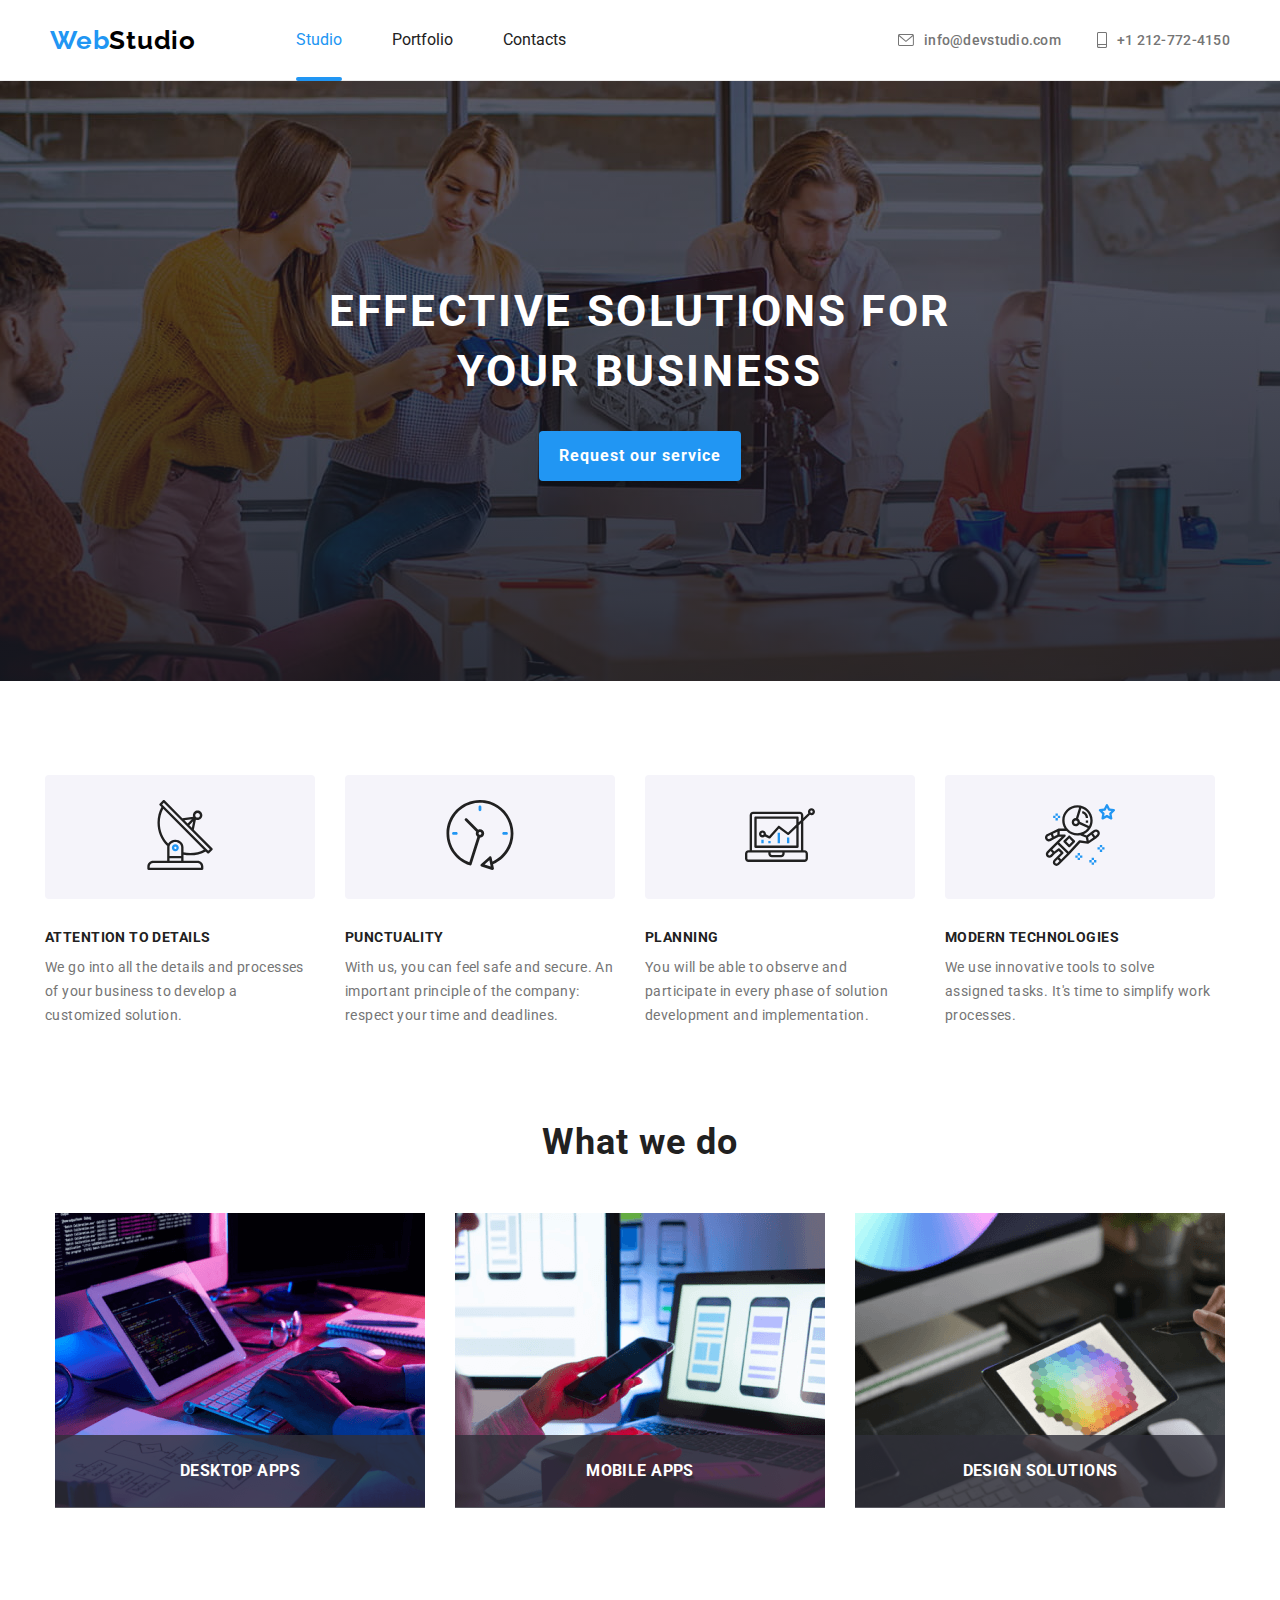
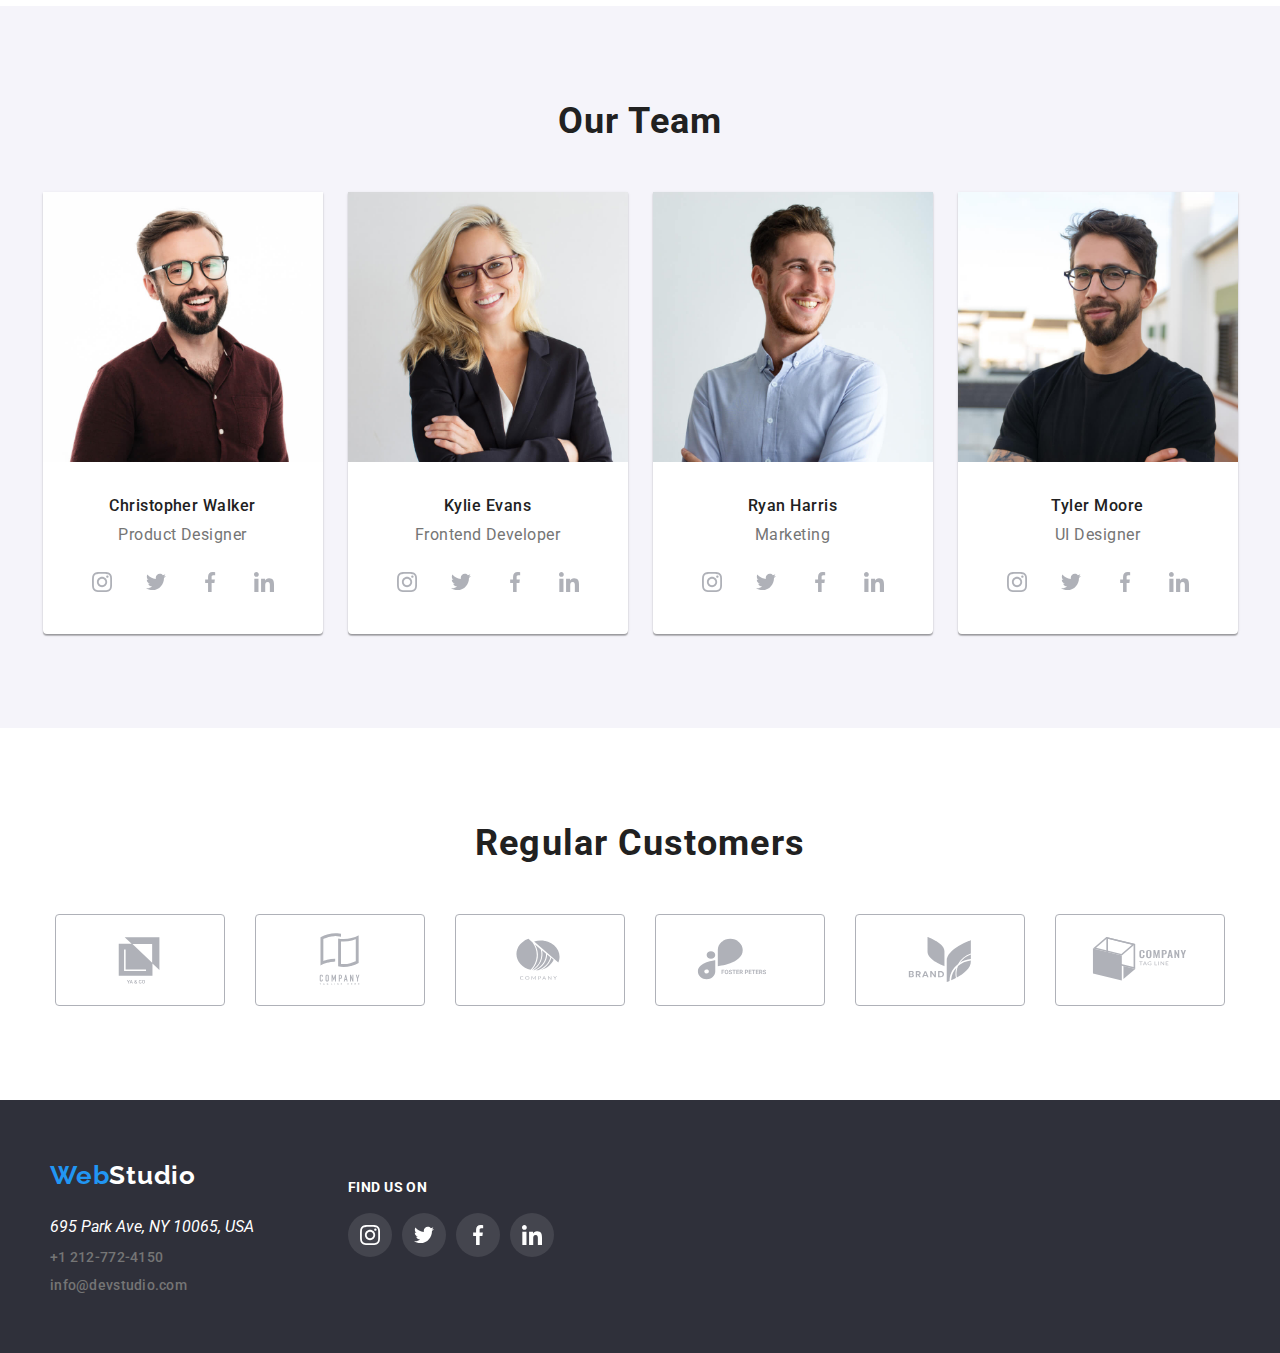
==== index.html @ 4e9e8c80 "cloned repository hw5" ====
<!DOCTYPE html>
<html lang="en">
  <head>
    <meta charset="UTF-8" />
    <meta name="viewport" content="width=device-width, initial-scale=1.0" />
    <link rel="preconnect" href="https://fonts.googleapis.com" />
    <link rel="preconnect" href="https://fonts.gstatic.com" crossorigin />
    <link rel="stylesheet" href="./css/modern-normalize.css" />
    <link rel="stylesheet" href="./css/fonts.css" />
    <link rel="stylesheet" href="./css/styles.css" />
    <title>WebStudio</title>
  </head>

  <body class="container">
    <header class="border-header">
      <div class="global-header">
        <div>
          <a href="index.html" class="logo"
            ><span class="logo-web">Web</span>Studio</a
          >
        </div>
        <div class="nav-header">
          <nav>
            <ul class="menu">
              <li><a href="index.html" class="active-link link">Studio</a></li>
              <li><a href="portfolio.html" class="link">Portfolio</a></li>
              <li><a href="contacts.html" class="link">Contacts</a></li>
            </ul>
          </nav>
        </div>
        <div class="header-contacts">
          <a href="mailto:info@devstudio.com" class="link contact"
            ><span
              ><svg class="icon-envelope">
                <use href="images/icons.svg#icon-envelope"></use></svg></span
            >info@devstudio.com</a
          >
          <a href="tel:+1212-772-4150" class="link contact"
            ><span>
              <svg class="icon-smartphone">
                <use href="images/icons.svg#icon-smartphone"></use></svg></span
            >+1 212-772-4150</a
          >
        </div>
      </div>
    </header>
    <main class="container">
      <div class="hero-section section">
        <section class="hero-container">
          <h1>EFFECTIVE SOLUTIONS FOR YOUR BUSINESS</h1>
          <button data-modal-open class="button-cta">
            Request our service
          </button>
        </section>
      </div>

      <section class="list-about-container section">
        <ul class="list-about">
          <li class="about-box">
            <div class="features-icon">
              <svg>
                <use href="images/icons.svg#icon-antenna"></use>
              </svg>
            </div>
            <h4>ATTENTION TO DETAILS</h4>
            <p>
              We go into all the details and processes of your business to
              develop a customized solution.
            </p>
          </li>
          <li class="about-box">
            <div class="features-icon">
              <svg>
                <use href="images/icons.svg#icon-clock"></use>
              </svg>
            </div>
            <h4>PUNCTUALITY</h4>
            <p>
              With us, you can feel safe and secure. An important principle of
              the company: respect your time and deadlines.
            </p>
          </li>
          <li class="about-box">
            <div class="features-icon">
              <svg>
                <use href="images/icons.svg#icon-diagram"></use>
              </svg>
            </div>
            <h4>PLANNING</h4>
            <p>
              You will be able to observe and participate in every phase of
              solution development and implementation.
            </p>
          </li>
          <li class="about-box">
            <div class="features-icon">
              <svg>
                <use href="images/icons.svg#icon-astronaut"></use>
              </svg>
            </div>
            <h4>MODERN TECHNOLOGIES</h4>
            <p>
              We use innovative tools to solve assigned tasks. It's time to
              simplify work processes.
            </p>
          </li>
        </ul>
      </section>

      <section class="images-section section">
        <h2>What we do</h2>
        <ul class="images">
          <li class="images-elements">
            <img
              height="294"
              width="370"
              src="images/box_1.png"
              alt="person using the computer"
            />
            <div class="overlay-text">
              <h4>DESKTOP APPS</h4>
            </div>
          </li>
          <li class="images-elements">
            <img
              height="294"
              width="370"
              src="images/box_2.png"
              alt="person using a smartphone"
            />
            <div class="overlay-text">
              <h4>Mobile APPS</h4>
            </div>
          </li>
          <li class="images-elements">
            <img
              height="294"
              width="370"
              src="images/box_3.png"
              alt="person using a tablet"
            />
            <div class="overlay-text">
              <h4>DESIGN SOLUTIONS</h4>
            </div>
          </li>
        </ul>
      </section>

      <section class="team-section section">
        <div class="team-container">
          <h2>Our Team</h2>
          <ul class="team-box">
            <li class="team-member">
              <img
                height="270"
                width="280"
                src="images/team_1.jpg"
                alt="Christopher Walker Product Designer"
              />
              <div class="team-description">
                <h5>Christopher Walker</h5>
                <p>Product Designer</p>
              </div>
              <div class="icons-list">
                <a
                  href="https://www.instagram.com"
                  class="icon"
                  aria-label="Instagram"
                >
                  <svg>
                    <use href="images/icons.svg#icon-instagram"></use>
                  </svg>
                </a>
                <a
                  href="https://www.twitter.com"
                  class="icon"
                  aria-label="Twitter"
                >
                  <svg>
                    <use href="images/icons.svg#icon-twitter"></use>
                  </svg>
                </a>
                <a
                  href="https://www.facebook.com"
                  class="icon"
                  aria-label="Facebook"
                >
                  <svg>
                    <use href="images/icons.svg#icon-facebook"></use>
                  </svg>
                </a>
                <a
                  href="https://www.linkedin.com"
                  class="icon"
                  aria-label="Linkedin"
                >
                  <svg>
                    <use href="images/icons.svg#icon-linkedin"></use>
                  </svg>
                </a>
              </div>
            </li>
            <li class="team-member">
              <img
                height="270"
                width="280"
                src="images/team_2.jpg"
                alt="Kylie Evans Frontend Developer"
              />
              <div class="team-description">
                <h5>Kylie Evans</h5>
                <p>Frontend Developer</p>
              </div>
              <div class="icons-list">
                <a
                  href="https://www.instagram.com"
                  class="icon"
                  aria-label="Instagram"
                >
                  <svg>
                    <use href="images/icons.svg#icon-instagram"></use>
                  </svg>
                </a>
                <a
                  href="https://www.twitter.com"
                  class="icon"
                  aria-label="Twitter"
                >
                  <svg>
                    <use href="images/icons.svg#icon-twitter"></use>
                  </svg>
                </a>
                <a
                  href="https://www.facebook.com"
                  class="icon"
                  aria-label="Facebook"
                >
                  <svg>
                    <use href="images/icons.svg#icon-facebook"></use>
                  </svg>
                </a>
                <a
                  href="https://www.linkedin.com"
                  class="icon"
                  aria-label="Linkedin"
                >
                  <svg>
                    <use href="images/icons.svg#icon-linkedin"></use>
                  </svg>
                </a>
              </div>
            </li>
            <li class="team-member">
              <img
                height="270"
                width="280"
                src="images/team_3.jpg"
                alt="Ryan Harris Marketing"
              />
              <div class="team-description">
                <h5>Ryan Harris</h5>
                <p>Marketing</p>
              </div>
              <div class="icons-list">
                <a
                  href="https://www.instagram.com"
                  class="icon"
                  aria-label="Instagram"
                >
                  <svg>
                    <use href="images/icons.svg#icon-instagram"></use>
                  </svg>
                </a>
                <a
                  href="https://www.twitter.com"
                  class="icon"
                  aria-label="Twitter"
                >
                  <svg>
                    <use href="images/icons.svg#icon-twitter"></use>
                  </svg>
                </a>
                <a
                  href="https://www.facebook.com"
                  class="icon"
                  aria-label="Facebook"
                >
                  <svg>
                    <use href="images/icons.svg#icon-facebook"></use>
                  </svg>
                </a>
                <a
                  href="https://www.linkedin.com"
                  class="icon"
                  aria-label="Linkedin"
                >
                  <svg>
                    <use href="images/icons.svg#icon-linkedin"></use>
                  </svg>
                </a>
              </div>
            </li>
            <li class="team-member">
              <img
                height="270"
                width="280"
                src="images/team_4.jpg"
                alt="Tyler Moore UI Designer"
              />
              <div class="team-description">
                <h5>Tyler Moore</h5>
                <p>UI Designer</p>
              </div>
              <div class="icons-list">
                <a
                  href="https://www.instagram.com"
                  class="icon"
                  aria-label="Instagram"
                >
                  <svg>
                    <use href="images/icons.svg#icon-instagram"></use>
                  </svg>
                </a>
                <a
                  href="https://www.twitter.com"
                  class="icon"
                  aria-label="Twitter"
                >
                  <svg>
                    <use href="images/icons.svg#icon-twitter"></use>
                  </svg>
                </a>
                <a
                  href="https://www.facebook.com"
                  class="icon"
                  aria-label="Facebook"
                >
                  <svg>
                    <use href="images/icons.svg#icon-facebook"></use>
                  </svg>
                </a>
                <a
                  href="https://www.linkedin.com"
                  class="icon"
                  aria-label="Linkedin"
                >
                  <svg>
                    <use href="images/icons.svg#icon-linkedin"></use>
                  </svg>
                </a>
              </div>
            </li>
          </ul>
        </div>
      </section>
      <section class="customers-section section">
        <div class="customers">
          <h2>Regular Customers</h2>
          <ul class="customers-list">
            <li class="customer-icon">
              <svg>
                <use href="images/icons.svg#icon-Logo1"></use>
              </svg>
            </li>
            <li class="customer-icon">
              <svg>
                <use href="images/icons.svg#icon-Logo2"></use>
              </svg>
            </li>
            <li class="customer-icon">
              <svg>
                <use href="images/icons.svg#icon-Logo3"></use>
              </svg>
            </li>
            <li class="customer-icon">
              <svg>
                <use href="images/icons.svg#icon-Logo4"></use>
              </svg>
            </li>
            <li class="customer-icon">
              <svg>
                <use href="images/icons.svg#icon-Logo5"></use>
              </svg>
            </li>
            <li class="customer-icon">
              <svg>
                <use href="images/icons.svg#icon-Logo6"></use>
              </svg>
            </li>
          </ul>
        </div>
      </section>
    </main>

    <footer class="footer-container">
      <div class="global-footer">
        <div class="footer-adress">
          <a href="index.html" class="logo"
            ><span class="logo-web">Web</span
            ><span class="logo-studio-footer">Studio</span></a
          >
          <address>695 Park Ave, NY 10065, USA</address>
          <a href="tel:+1212-772-4150" class="link contact">+1 212-772-4150</a>
          <a href="mailto:info@devstudio.com" class="link contact mail"
            >info@devstudio.com</a
          >
        </div>
        <div class="footer-social-links">
          <h4>Find us on</h4>
          <div class="footer-icons-list">
            <a
              href="https://www.instagram.com"
              class="icon"
              aria-label="Instagram"
            >
              <svg>
                <use href="images/icons.svg#icon-instagram"></use>
              </svg>
            </a>
            <a href="https://www.twitter.com" class="icon" aria-label="Twitter">
              <svg>
                <use href="images/icons.svg#icon-twitter"></use>
              </svg>
            </a>
            <a
              href="https://www.facebook.com"
              class="icon"
              aria-label="Facebook"
            >
              <svg>
                <use href="images/icons.svg#icon-facebook"></use>
              </svg>
            </a>
            <a
              href="https://www.linkedin.com"
              class="icon"
              aria-label="Linkedin"
            >
              <svg>
                <use href="images/icons.svg#icon-linkedin"></use>
              </svg>
            </a>
          </div>
        </div>
      </div>
    </footer>

    <dic class="modal is-hidden" data-modal>
      <div class="modal-content">
        <button class="close-btn" data-modal-close>
          <svg
            xmlns="http://www.w3.org/2000/svg"
            width="18"
            height="18"
            viewBox="0 0 18 18"
            fill="none"
          >
            <path
              d="M15 4.10786L13.8921 3L9.5 7.39214L5.10786 3L4 4.10786L8.39214 8.5L4 12.8921L5.10786 14L9.5 9.60786L13.8921 14L15 12.8921L10.6079 8.5L15 4.10786Z"
              fill="currentcolor"
            />
          </svg>
        </button>
        continutul modalului
      </div>
    </dic>

    <script src="./js/modal.js"></script>
  </body>
</html>
---- css/fonts.css ----
@import url("https://fonts.googleapis.com/css2?family=Raleway:wght@700&family=Roboto:wght@400;500;700;900&display=swap");
---- css/styles.css ----
:root {
  --link-color-hover: #2196f3;
  --social-icons-color: #afb1b8;
  --social-icons-background-color: #fff;
  --button-color-hover: #fff;
  --customer-icon-color: #afb1b8;
  --transition: 250ms cubic-bezier(0.4, 0, 0.2, 1);
}

body {
  font-family: "roboto", sans-serif;
  color: #212121;
}

a {
  text-decoration: none;
  color: inherit;
  transition: var(--transition);
}

a:visited {
  color: inherit;
}

h1 {
  color: #fff;
  text-align: center;
  font-size: 44px;
  line-height: 60px;
  letter-spacing: 2.64px;
  text-transform: uppercase;
  padding-top: 200px;
  margin: 0;
}

h2 {
  font-size: 36px;
  line-height: normal;
  letter-spacing: 1.08px;
  margin: 0;
  padding: 0 0 50px 0;
}

.container {
  display: flex;
  flex-wrap: wrap;
  justify-content: center;
  max-width: 100%;
}
.section {
  margin: 0 0 94px 0;
}

.global-header {
  display: flex;
  width: 1200px;
  padding: 0 10px;
  height: 80px;
  justify-content: space-between;
  align-items: center;
}
.border-header {
  display: flex;
  justify-content: center;
  width: 100%;
  border-bottom: 1px solid #ececec;
}
.nav-header {
  display: flex;
  align-items: center;
  flex-grow: 9;
  padding: 0 100px;
}
.header-contacts {
  display: flex;
  flex-wrap: wrap;
  gap: 10px;
  flex-grow: 1;
  justify-content: space-between;
  align-items: center;
}
.header-contacts > a {
  display: flex;
  gap: 10px;
}
.header-contacts > a > span {
  display: flex;
  align-items: center;
}
.icon-envelope {
  height: 12px;
  width: 16px;
}
.icon-smartphone {
  height: 16px;
  width: 10px;
}
.menu {
  display: flex;
  width: 270px;
  justify-content: space-between;
  margin: 0;
  padding: 0;
}

nav > ul > li > .menu {
  text-decoration: none;
  color: #212121;
  font-size: 14px;
  font-weight: 500;
  line-height: normal;
  letter-spacing: 0.28px;
}

.nav-header .menu .link {
  position: relative;
}

.nav-header .menu .active-link::after {
  position: absolute;
  content: "";
  width: 100%;
  height: 4px;
  left: 0;
  bottom: -32px;
  background: var(--link-color-hover);
  border-radius: 2px;
}

ul {
  list-style: none;
  margin: 0;
  padding: 0;
}

.link:hover {
  color: var(--link-color-hover);
}

.nav-header .menu .active-link {
  color: var(--link-color-hover);
}

.hero-section {
  display: flex;
  justify-content: center;
  width: 100%;
  background: linear-gradient(rgba(25, 28, 38, 0.4), rgba(25, 28, 38, 0.8)),
    url("../images/hero_image.jpg");
  background-repeat: no-repeat;
  background-color: #2f303a;
  background-position: center;
  background-size: cover;
}
.hero-container {
  display: flex;
  flex-wrap: wrap;
  width: 700px;
  justify-content: center;
}

.images-section {
  display: flex;
  justify-content: center;
  flex-wrap: wrap;
  width: 1200px;
}
.images {
  display: flex;
  flex-wrap: wrap;
  justify-content: center;
  gap: 30px;
  width: 100%;
}

.images-elements {
  position: relative;
}

.overlay-text {
  position: absolute;
  bottom: 4px;
  display: flex;
  justify-content: center;
  background-color: rgba(47, 48, 58, 0.8);
  width: 100%;
}

.overlay-text h4 {
  color: #fff;
  letter-spacing: 0.42px;
  text-transform: uppercase;
  padding: 27px 0;
  margin: 0;
}

.team-section {
  display: flex;
  justify-content: center;
  width: 100%;
  background-color: #f5f4fa;
}
.team-container {
  display: flex;
  flex-wrap: wrap;
  justify-content: space-around;
  width: 1200px;
  padding-top: 94px;
}
.team-box {
  display: flex;
  flex-wrap: wrap;
  justify-content: center;
  gap: 25px;
  width: 100%;
  padding: 0 0 94px 0;
}

.team-member {
  border-radius: 0px 0px 4px 4px;
  box-shadow: 0px 2px 1px 0px rgba(0, 0, 0, 0.2),
    0px 1px 1px 0px rgba(0, 0, 0, 0.14), 0px 1px 3px 0px rgba(0, 0, 0, 0.12);
  background-color: #fff;
}
.team-description {
  text-align: center;
  margin-top: 30px;
}
.team-description h5 {
  color: #212121;
  font-size: 16px;
  font-style: normal;
  font-weight: 500;
  line-height: normal;
  letter-spacing: 0.48px;
  margin: 0;
  padding-bottom: 10px;
}
.team-description p {
  color: #757575;
  text-align: center;
  font-family: Roboto;
  font-size: 16px;
  font-style: normal;
  font-weight: 400;
  line-height: normal;
  letter-spacing: 0.48px;
  margin: 0;
}
.contact {
  color: #757575;
  font-size: 14px;
  font-weight: 500;
  line-height: normal;
  letter-spacing: 0.28px;
}

.logo {
  color: #000;
  text-decoration: none;
  font-size: 26px;
  font-family: Raleway;
  font-style: normal;
  font-weight: 700;
  line-height: normal;
  letter-spacing: 0.78px;
}

.logo-web {
  color: #2196f3;
}
.logo-studio-footer {
  color: #fff;
}

.button {
  text-align: center;
  font-weight: 500;
  font-size: 1em;
  line-height: 26px;
  letter-spacing: 0.48px;
  color: #212121;
  background: #f5f4fa;
  border-radius: 4px;
  border: none;
  padding: 6px 22px;
  cursor: pointer;
}

.button-cta {
  text-align: center;
  font-weight: 700;
  font-size: 16px;
  line-height: 30px;
  letter-spacing: 0.96px;
  color: #fff;
  background: #2196f3;
  border-radius: 4px;
  border: none;
  padding: 10px 20px;
  box-shadow: 0px 4px 4px 0px rgba(0, 0, 0, 0.15);
  cursor: pointer;
  margin-top: 30px;
  margin-bottom: 200px;
  transition: var(--transition);
}

button:hover,
button:focus {
  background-color: var(--link-color-hover);
  color: var(--button-color-hover);
  box-shadow: 0px 2px 2px 0px rgba(0, 0, 0, 0.15);
}

.button-cta:hover,
.button-cta:focus {
  background: transparent;
  box-shadow: 0px 0px 0px 3px #2196f3 inset;
  color: #2196f3;
}
.list-about-container {
  display: flex;
  width: 100%;
  flex-wrap: wrap;
  justify-content: center;
  padding-left: 10px;
}
.list-about {
  display: flex;
  width: 1200px;
  flex-wrap: wrap;
  justify-content: center;
  padding: 0;
  margin: 0;
}
.about-box {
  display: flex;
  flex-direction: column;
  padding-right: 30px;
}
.about-box h4 {
  color: #212121;
  font-size: 14px;
  font-style: normal;
  font-weight: 700;
  line-height: normal;
  letter-spacing: 0.42px;
  text-transform: uppercase;
  max-width: 270px;
  margin: 0;
  padding-bottom: 10px;
}
.about-box p {
  color: #757575;
  font-size: 14px;
  font-style: normal;
  font-weight: 400;
  line-height: 24px;
  letter-spacing: 0.42px;
  max-width: 270px;
  margin: 0;
}
.projects {
  display: flex;
  width: 1200px;
  flex-wrap: wrap;
  justify-content: center;
}

.project-description {
  padding-left: 24px;
}

.project-description p {
  color: #757575;
}

.portfolio-buttons-container {
  display: flex;
  justify-content: center;
  padding-bottom: 50px;
}
.portfolio-buttons {
  display: flex;
  align-items: center;
  justify-content: space-between;
  width: 540px;
  margin: 0%;
  padding: 0%;
}

.portfolio-container {
  display: flex;
}
.portfolio-projects {
  display: flex;
  flex-wrap: wrap;
  gap: 30px;
  justify-content: center;
  margin: 0%;
  padding: 0%;
}

.image-portfolio {
  position: relative;
  overflow: hidden;
}

.image-portfolio-overlay {
  position: absolute;
  background-color: var(--link-color-hover);
  opacity: 0.9;
  height: 100%;
  width: 100%;
  display: flex;
  justify-content: center;
  align-items: center;
  transition: 0.4s ease;
}

.image-portfolio:hover .image-portfolio-overlay {
  transform: translateY(-100%);
}

.image-portfolio-overlay p {
  color: #fff;
  font-family: Roboto;
  font-size: 18px;
  font-style: normal;
  font-weight: 400;
  line-height: 28px; /* 155.556% */
  letter-spacing: 0.54px;
  width: 322px;
}
.project-box {
  box-shadow: 0px 0px 0px 1px #eee inset;
  margin-bottom: 30px;
}
.project-box:hover {
  box-shadow: 1px 4px 6px 0px rgba(0, 0, 0, 0.16),
    0px 4px 4px 0px rgba(0, 0, 0, 0.06), 0px 1px 1px 0px rgba(0, 0, 0, 0.12);
}
.footer-container {
  display: flex;
  justify-content: center;
  background-color: #2f303a;
  width: 100%;
}
.global-footer {
  display: flex;
  width: 1200px;
}
.footer-adress {
  display: flex;
  flex-direction: column;
  padding: 60px 0 60px 10px;
}
.footer-social-links {
  display: flex;
  flex-direction: column;
  padding: 60px 0 60px 94px;
}
.footer-social-links h4 {
  color: #fff;
  font-size: 14px;
  font-style: normal;
  font-weight: 700;
  line-height: normal;
  letter-spacing: 0.42px;
  text-transform: uppercase;
}
address {
  color: #fff;
  padding: 28px 0 12px 0;
}

footer div .contact {
  color: #fff 60%;
}

footer div .contact.mail {
  padding-top: 12px;
}

.contacts {
  display: flex;
  align-content: center;
  background-color: #000;
}

.icons-list {
  display: flex;
  margin-top: 16px;
  margin-bottom: 30px;
  gap: 10px;
  justify-content: center;
}

.icons-list .icon {
  color: var(--social-icons-color);
  width: 44px;
  height: 44px;
  display: flex;
  background-color: var(--social-icons-background-color);
  border-radius: 22px;
  justify-content: center;
  align-items: center;
}

.icons-list .icon:hover,
.icons-list .icon:focus {
  color: var(--button-color-hover);
  background-color: var(--link-color-hover);
}

.icons-list .icon svg {
  width: 20px;
  height: 20px;
}
.footer-icons-list {
  display: flex;
  gap: 10px;
}
.footer-icons-list .icon {
  color: #fff;
  width: 44px;
  height: 44px;
  display: flex;
  background-color: rgba(255, 255, 255, 0.1);
  border-radius: 22px;
  justify-content: center;
  align-items: center;
}

.footer-icons-list .icon:hover,
.footer-icons-list .icon:focus {
  color: var(--button-color-hover);
  background-color: var(--link-color-hover);
}

.footer-icons-list .icon svg {
  width: 20px;
  height: 20px;
}
.features-icon {
  border-radius: 4px;
  background: #f5f4fa;
  padding: 25px 100px;
  margin-bottom: 30px;
}

.features-icon svg {
  height: 70px;
  width: 70px;
}
.customers-section {
  display: flex;
  justify-content: center;
  width: 100%;
}
.customers {
  display: flex;
  flex-wrap: wrap;
  justify-content: center;
  width: 1200px;
}
.customers-list {
  display: flex;
  gap: 30px;
  flex-wrap: wrap;
  justify-content: center;
}

.customer-icon {
  width: 170px;
  height: 92px;
  background-color: transparent;
  border-radius: 4px;
  border: 1px solid #afb1b8;
  display: flex;
  justify-content: center;
  align-items: center;
  color: var(--customer-icon-color);
}

.customer-icon svg {
  height: 60px;
  width: 106px;
}

.customers .customer-icon:hover {
  border-radius: 4px;
  border: 1px solid var(--link-color-hover);
  color: var(--link-color-hover);
}

/* modal */
.modal {
  position: fixed;
  top: 0;
  left: 0;
  width: 100vw;
  height: 100vh;
  background: rgba(0, 0, 0, 0.2);
  display: flex;
  justify-content: center;
  align-items: center;
  transition: transform var(--transition);
  pointer-events: auto;
}

.modal-content {
  padding: 16px;
  border-radius: 4px;
  background: #fff;
  box-shadow: 0px 2px 1px 0px rgba(0, 0, 0, 0.2),
    0px 1px 1px 0px rgba(0, 0, 0, 0.14), 0px 1px 3px 0px rgba(0, 0, 0, 0.12);
  width: 50%;
  margin: 0 auto;
  width: 528px;
  height: 581px;
  position: relative;
}

.is-hidden {
  visibility: hidden;
  transform: scale(1.4);
}

.close-btn {
  background: #fff;
  border: 1px solid rgba(0, 0, 0, 0.1);
  border-radius: 50%;
  width: 30px;
  height: 30px;
  display: flex;
  align-items: center;
  color: #000;
  cursor: pointer;
  outline: none;
  position: absolute;
  right: 8px;
  top: 8px;
}
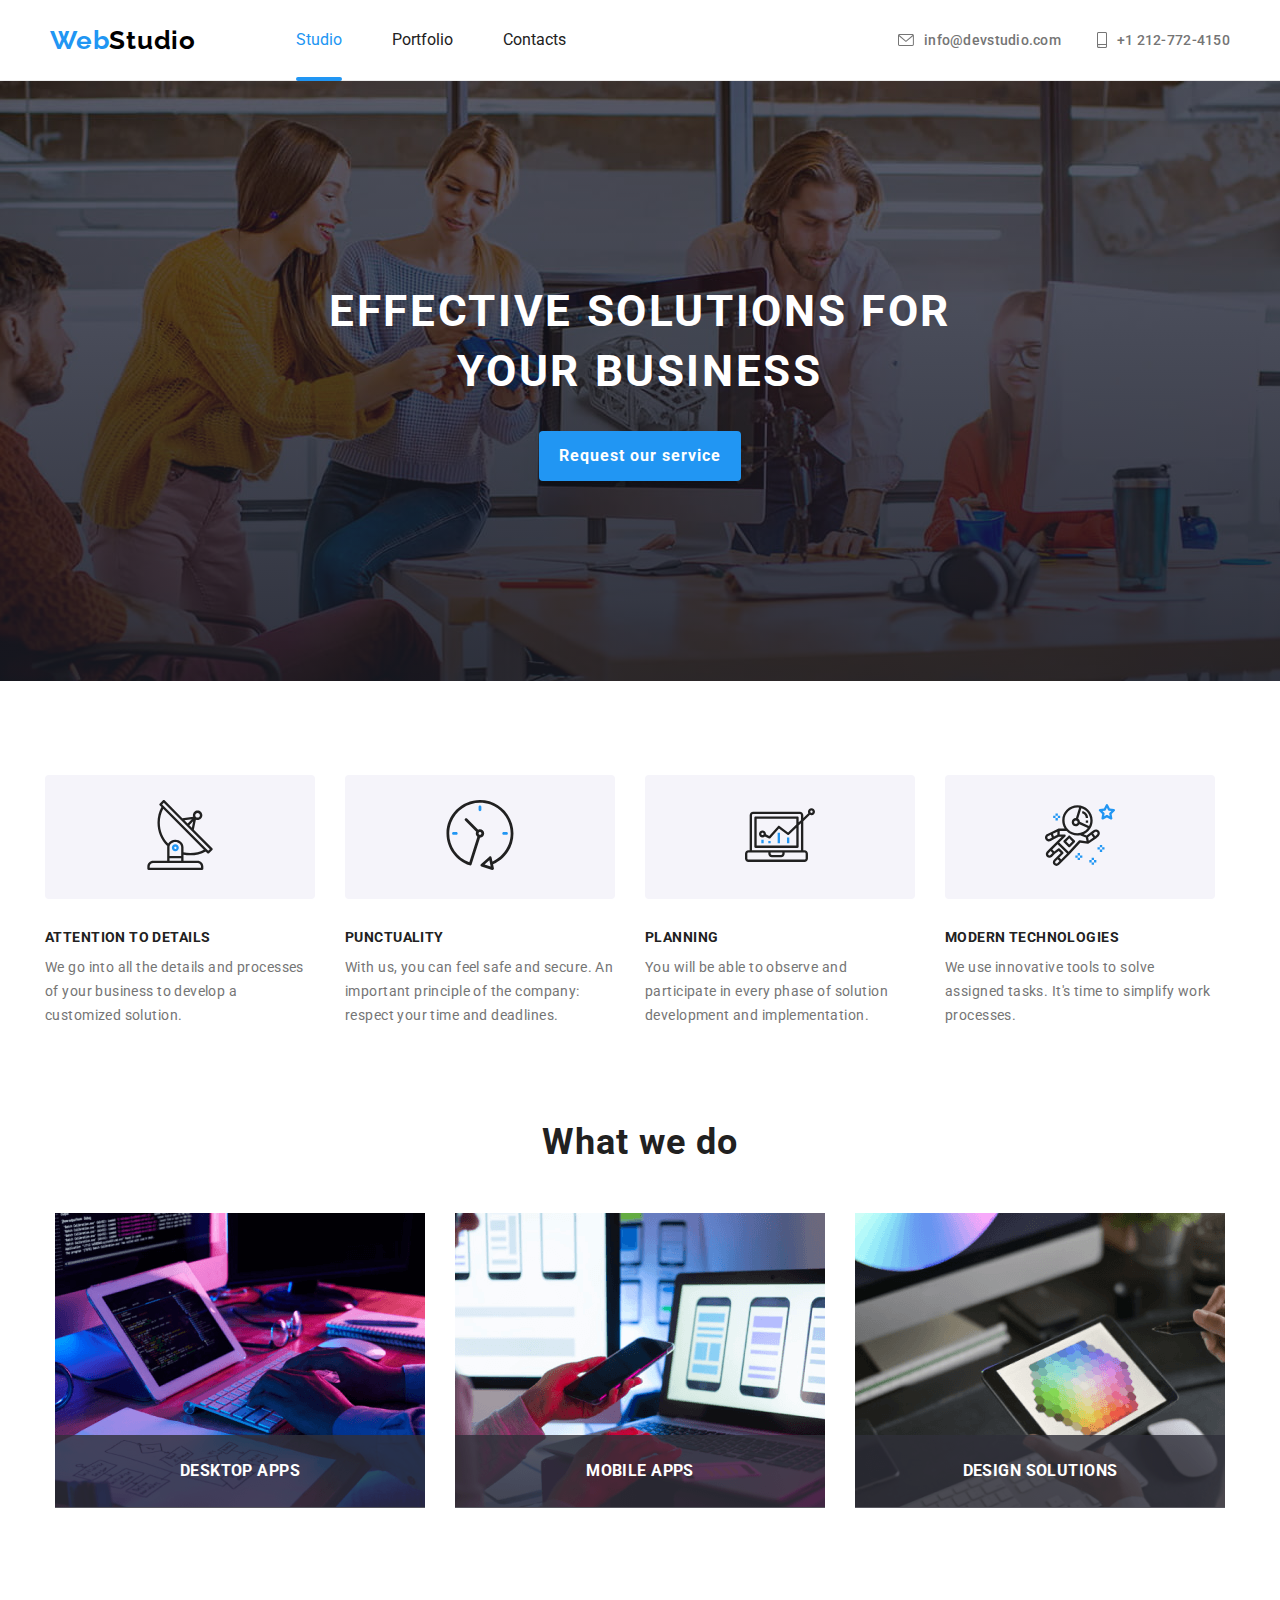
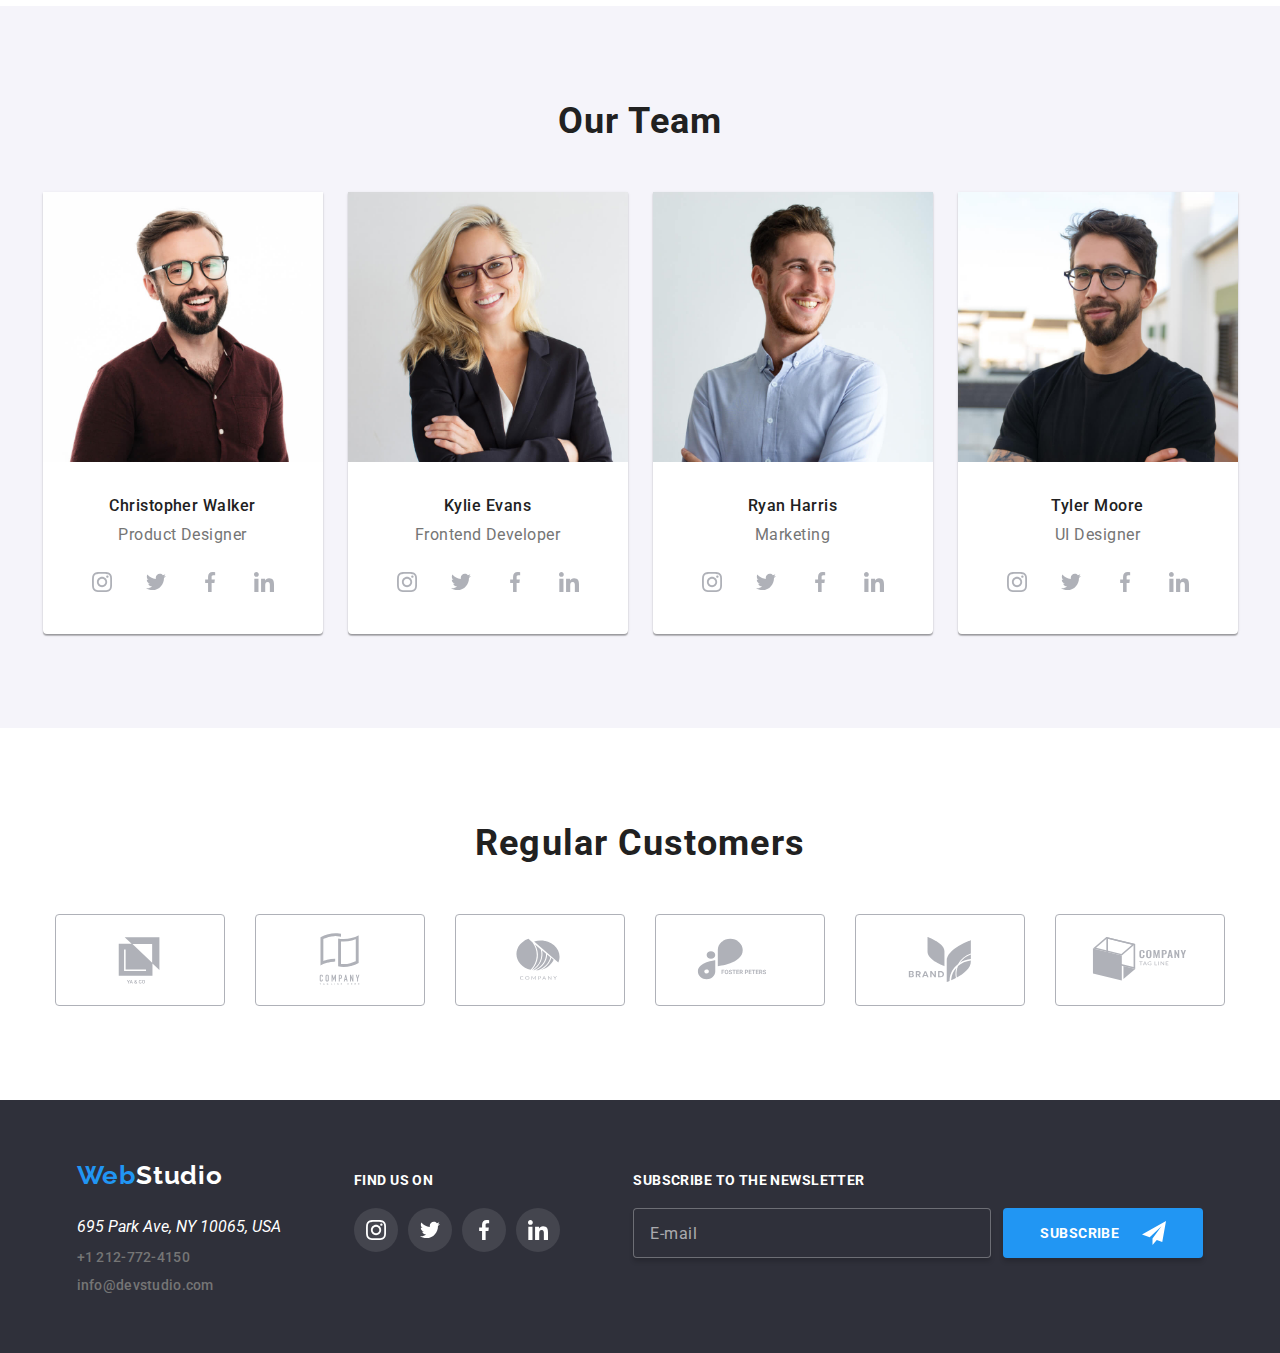
==== commit d8f548a2: "added custom checkbox and subscribe form" ====
--- a/index.html
+++ b/index.html
@@ -442,10 +442,25 @@
             </a>
           </div>
         </div>
+        <form class="form-footer">
+          <span>Subscribe to the newsletter</span>
+          <label class="form-footer-group">
+            <input type="text" id="email" placeholder="E-mail" />
+            <button type="submit" class="submit-btn">
+              <span class="subscribe-btn-content"
+                >Subscribe
+                <svg class="send-icon">
+                  <use href="./images/icons.svg#icon-send"></use>
+                </svg>
+              </span>
+            </button>
+          </label>
+
+        </form>
       </div>
     </footer>
 
-    <dic class="modal is-hidden" data-modal>
+    <div class="modal is-hidden" data-modal>
       <div class="modal-content">
         <button class="close-btn" data-modal-close>
           <svg
@@ -461,9 +476,63 @@
             />
           </svg>
         </button>
-        continutul modalului
+        <form class="form">
+          <span class="form-title"
+            >Leave your information and we'll call you back</span
+          >
+          <label class="form-group">
+            <span>Name</span>
+            <input type="text" id="Name" />
+            <svg class="input-icon">
+              <use href="./images/icons.svg#icon-person"></use>
+            </svg>
+          </label>
+          <label class="form-group">
+            <span>Telephone</span>
+            <input type="tel" id="Telephone" />
+            <svg class="input-icon">
+              <use href="./images/icons.svg#icon-phone"></use>
+            </svg>
+          </label>
+          <label class="form-group">
+            <span>E-mail</span>
+            <input type="email" id="email" />
+            <svg class="input-icon">
+              <use href="./images/icons.svg#icon-email"></use>
+            </svg>
+          </label>
+          <label class="form-group">
+            <span>Comments</span>
+            <textarea
+              id="comments"
+              cols="30"
+              rows="5"
+              placeholder="Enter the text"
+            ></textarea>
+          </label>
+          <label class="form-group terms-conditions-checkbox">
+            <input type="checkbox" name="checkbox" />
+            <div class="checkboxes">
+              <svg class="checkbox">
+                <use href="./images/icons.svg#icon-checkbox"></use>
+              </svg>
+              <svg class="checkbox-checked">
+                <use href="./images/icons.svg#icon-checkbox-checked"></use>
+              </svg>
+            </div>
+            <span class="terms-info"
+              >I agree with the letter and accept the
+              <a href="" class="terms-and-conditions"
+                >Terms and Conditions</a
+              ></span
+            >
+          </label>
+          <div class="form-group-btn">
+            <button type="submit" class="submit-btn">Send</button>
+          </div>
+        </form>
       </div>
-    </dic>
+    </div>
 
     <script src="./js/modal.js"></script>
   </body>
--- a/css/styles.css
+++ b/css/styles.css
@@ -448,6 +448,8 @@
 }
 .global-footer {
   display: flex;
+  flex-wrap: wrap;
+  justify-content: space-around;
   width: 1200px;
 }
 .footer-adress {
@@ -458,7 +460,7 @@
 .footer-social-links {
   display: flex;
   flex-direction: column;
-  padding: 60px 0 60px 94px;
+  padding: 72px 20px 60px 20px;
 }
 .footer-social-links h4 {
   color: #fff;
@@ -468,6 +470,7 @@
   line-height: normal;
   letter-spacing: 0.42px;
   text-transform: uppercase;
+  margin: 0;
 }
 address {
   color: #fff;
@@ -520,6 +523,7 @@
 .footer-icons-list {
   display: flex;
   gap: 10px;
+  margin-top: 20px;
 }
 .footer-icons-list .icon {
   color: #fff;
@@ -605,12 +609,11 @@
   display: flex;
   justify-content: center;
   align-items: center;
-  transition: transform var(--transition);
+  transition: transform 200ms ease;
   pointer-events: auto;
 }
 
 .modal-content {
-  padding: 16px;
   border-radius: 4px;
   background: #fff;
   box-shadow: 0px 2px 1px 0px rgba(0, 0, 0, 0.2),
@@ -624,7 +627,7 @@
 
 .is-hidden {
   visibility: hidden;
-  transform: scale(1.4);
+  transform: translateY(100%);
 }
 
 .close-btn {
@@ -642,3 +645,237 @@
   right: 8px;
   top: 8px;
 }
+
+.close-btn:hover {
+  background: #fff;
+  color: #2196f3;
+  box-shadow: none;
+}
+
+.form {
+  display: flex;
+  flex-direction: column;
+  padding: 40px 40px 20px 40px;
+}
+
+.form-group {
+  position: relative;
+  display: flex;
+  flex-direction: column;
+  gap: 4px;
+  padding-top: 10px;
+}
+.form-group span {
+  color: #757575;
+  font-size: 14px;
+}
+.form-group input {
+  padding: 12px 16px 12px 40px;
+  border-radius: 4px;
+  border: 1px solid rgba(33, 33, 33, 0.2);
+}
+.form-group textarea {
+  padding: 12px 16px;
+  border-radius: 4px;
+  border: 1px solid rgba(33, 33, 33, 0.2);
+  resize: none;
+}
+.form-group textarea::placeholder {
+  color: rgba(117, 117, 117, 0.5);
+  font-size: 12px;
+}
+
+.input-icon {
+  position: absolute;
+  width: 18px;
+  height: 18px;
+  left: 14px;
+  bottom: 14px;
+}
+
+.form-title {
+  color: #212121;
+  text-align: center;
+  font-family: Roboto;
+  font-size: 20px;
+  font-style: normal;
+  font-weight: 700;
+  line-height: normal;
+  letter-spacing: 0.6px;
+  padding-bottom: 2px;
+}
+
+.form-group input:focus,
+.form-group input:hover {
+  border-radius: 4px;
+  border: 1px solid var(--link-color-hover);
+  outline: none;
+}
+
+.form-group input:focus + .input-icon,
+.form-group input:hover + .input-icon {
+  color: #2196f3;
+}
+
+.form-group textarea:focus,
+.form-group textarea:hover {
+  border-radius: 4px;
+  border: 1px solid var(--link-color-hover);
+  outline: none;
+}
+
+.form-group.terms-conditions-checkbox {
+  flex-direction: row;
+  align-items: center;
+  justify-content: center;
+  cursor: pointer;
+}
+.checkboxes {
+  position: relative;
+  width: 16px;
+  height: 16px;
+}
+
+.form-group .checkbox {
+  width: 16px;
+  height: 16px;
+  position: absolute;
+  left: 0;
+}
+
+.form-group:hover {
+  color: #2196f3;
+}
+
+.form-group .checkbox-checked {
+  width: 16px;
+  height: 16px;
+  position: absolute;
+  left: 0;
+  visibility: hidden;
+}
+
+.terms-conditions-checkbox input {
+  display: none;
+  cursor: pointer;
+}
+
+.form-group input:checked ~ .checkboxes .checkbox-checked {
+  visibility: visible;
+}
+
+.form-group .terms-info {
+  margin-left: 8px;
+  color: #757575;
+  font-size: 14px;
+  font-weight: 400;
+  line-height: 24px;
+  letter-spacing: 0.42px;
+}
+.form-group-btn {
+  display: flex;
+  justify-content: center;
+}
+
+.terms-conditions-checkbox {
+  margin-top: 10px;
+  padding-bottom: 20px;
+}
+
+.form-group .terms-and-conditions {
+  color: #2196f3;
+  text-decoration: underline;
+  font-size: 14px;
+  font-weight: 400;
+  line-height: 24px;
+  letter-spacing: 0.42px;
+}
+
+.submit-btn {
+  width: 200px;
+  height: 50px;
+  text-align: center;
+  font-weight: 700;
+  font-size: 16px;
+  line-height: 30px;
+  letter-spacing: 0.96px;
+  color: #fff;
+  background: #2196f3;
+  border-radius: 4px;
+  border: none;
+  padding: 10px 20px;
+  box-shadow: 0px 4px 4px 0px rgba(0, 0, 0, 0.15);
+  cursor: pointer;
+  display: flex;
+  align-items: center;
+  justify-content: center;
+}
+
+.send-icon {
+  height: 24px;
+  width: 24px;
+}
+
+.subscribe-btn-content {
+  display: flex;
+  justify-content: center;
+  align-items: center;
+  gap: 23px;
+}
+
+
+.form-footer {
+  display: flex;
+  flex-direction: column;
+  padding-top: 72px;
+}
+
+.form-footer-group {
+  display: flex;
+  flex-direction: row;
+  align-items: center;
+  margin-top: 20px;
+  gap: 12px;
+  padding-right: 10px;
+  padding-bottom: 60px;
+}
+
+.form-footer-group input {
+  color: rgba(255, 255, 255, 0.6);
+  padding: 15px 16px;
+  width: 358px;
+  height: 50px;
+  border-radius: 4px;
+  border: 1px solid rgba(255, 255, 255, 0.3);
+  background: rgba(33, 150, 243, 0);
+  box-shadow: 0px 4px 4px 0px rgba(0, 0, 0, 0.15);
+  background: #2f303a;
+}
+
+.form-footer-group input::placeholder {
+  color: rgba(255, 255, 255, 0.6);
+  font-family: Roboto;
+  font-size: 16px;
+  font-style: normal;
+  font-weight: 400;
+  line-height: 20px; /* 125% */
+  letter-spacing: 0.48px;
+}
+
+.form-footer span {
+  color: #fff;
+  font-family: Roboto;
+  font-size: 14px;
+  font-style: normal;
+  font-weight: 700;
+  line-height: normal;
+  letter-spacing: 0.42px;
+  text-transform: uppercase;
+}
+
+.form-footer-group input:focus,
+.form-footer-group input:hover {
+  border-radius: 4px;
+  border: 1px solid var(--link-color-hover);
+  outline: none;
+}